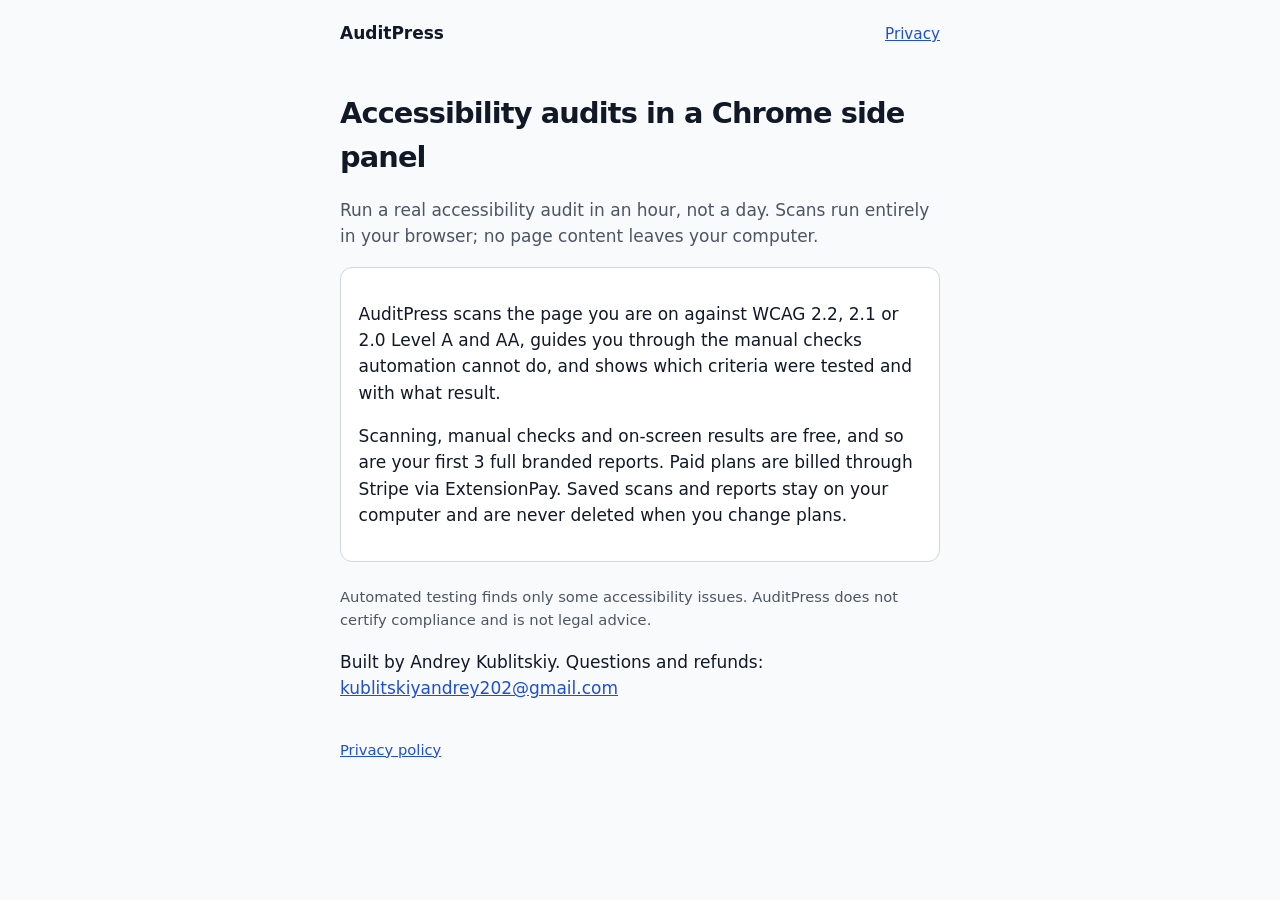
==== index.html @ 7d34a523 "Add AuditPress public site pages. Co-authored-by: Cursor <cursoragent@cursor.com>" ====
<!DOCTYPE html>
<html lang="en">
  <head>
    <meta charset="utf-8" />
    <meta name="viewport" content="width=device-width, initial-scale=1" />
    <title>AuditPress</title>
    <link rel="stylesheet" href="style.css" />
  </head>
  <body>
    <header>
      <strong>AuditPress</strong>
      <nav>
        <a href="privacy/">Privacy</a>
      </nav>
    </header>
    <main>
      <h1>Accessibility audits in a Chrome side panel</h1>
      <p class="lede">
        Run a real accessibility audit in an hour, not a day. Scans run entirely in your browser; no
        page content leaves your computer.
      </p>
      <div class="card">
        <p>
          AuditPress scans the page you are on against WCAG 2.2, 2.1 or 2.0 Level A and AA, guides
          you through the manual checks automation cannot do, and shows which criteria were tested
          and with what result.
        </p>
        <p>
          Scanning, manual checks and on-screen results are free, and so are your first 3 full
          branded reports. Paid plans are billed through Stripe via ExtensionPay. Saved scans and
          reports stay on your computer and are never deleted when you change plans.
        </p>
      </div>
      <p class="fine">
        Automated testing finds only some accessibility issues. AuditPress does not certify
        compliance and is not legal advice.
      </p>
      <p>
        Built by Andrey Kublitskiy. Questions and refunds:
        <a href="mailto:kublitskiyandrey202@gmail.com">kublitskiyandrey202@gmail.com</a>
      </p>
    </main>
    <footer>
      <a href="privacy/">Privacy policy</a>
    </footer>
  </body>
</html>
---- style.css ----
:root {
  color-scheme: light dark;
  --ink: #111827;
  --muted: #4b5563;
  --line: #d1d5db;
  --bg: #f9fafb;
  --card: #fff;
  --accent: #1d4ed8;
}

@media (prefers-color-scheme: dark) {
  :root {
    --ink: #e5e7eb;
    --muted: #9ca3af;
    --line: #374151;
    --bg: #0f172a;
    --card: #111c33;
    --accent: #93c5fd;
  }
}

* {
  box-sizing: border-box;
}

body {
  margin: 0;
  font: 17px/1.55 ui-sans-serif, system-ui, sans-serif;
  color: var(--ink);
  background: var(--bg);
}

header,
main,
footer {
  max-width: 40rem;
  margin: 0 auto;
  padding: 1.25rem 1.25rem 0;
}

header {
  display: flex;
  justify-content: space-between;
  align-items: baseline;
  gap: 1rem;
}

a {
  color: var(--accent);
}

a:focus-visible {
  outline: 2px solid var(--accent);
  outline-offset: 2px;
}

nav {
  display: flex;
  gap: 1rem;
  font-size: 0.95rem;
}

h1 {
  font-size: 1.8rem;
  letter-spacing: -0.03em;
  margin: 1.5rem 0 0.6rem;
}

h2 {
  font-size: 1.15rem;
  margin: 1.6rem 0 0.4rem;
}

p,
li {
  color: var(--ink);
}

.lede,
.fine,
footer {
  color: var(--muted);
}

.fine,
footer {
  font-size: 0.92rem;
}

.card {
  background: var(--card);
  border: 1px solid var(--line);
  border-radius: 12px;
  padding: 1rem 1.1rem;
  margin: 1rem 0 1.5rem;
}

footer {
  padding-bottom: 2.5rem;
}
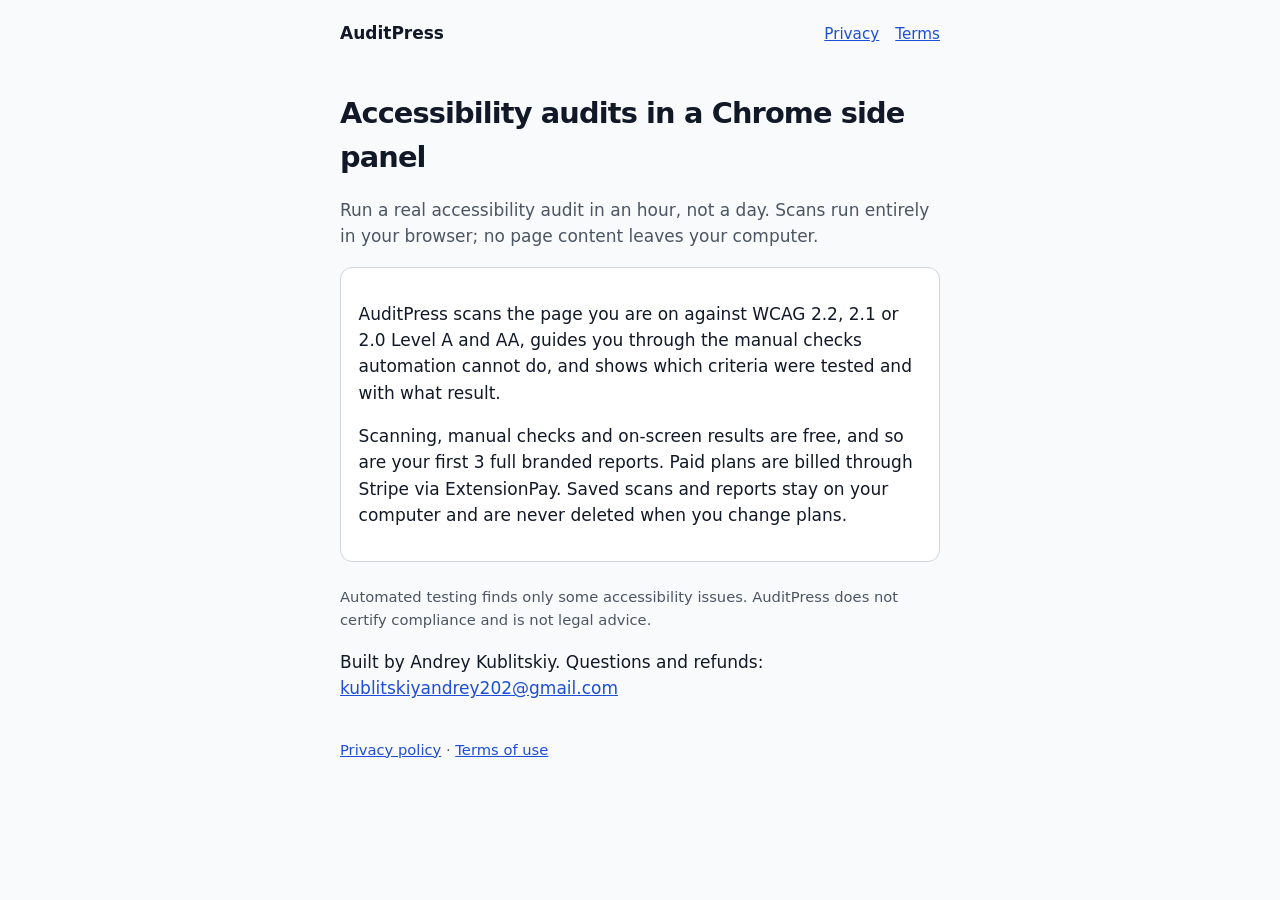
==== commit c1868d26: "Add terms of use; note tax details collected at checkout." ====
--- a/index.html
+++ b/index.html
@@ -11,6 +11,7 @@
       <strong>AuditPress</strong>
       <nav>
         <a href="privacy/">Privacy</a>
+        <a href="terms/">Terms</a>
       </nav>
     </header>
     <main>
@@ -42,6 +43,8 @@
     </main>
     <footer>
       <a href="privacy/">Privacy policy</a>
+      ·
+      <a href="terms/">Terms of use</a>
     </footer>
   </body>
 </html>
